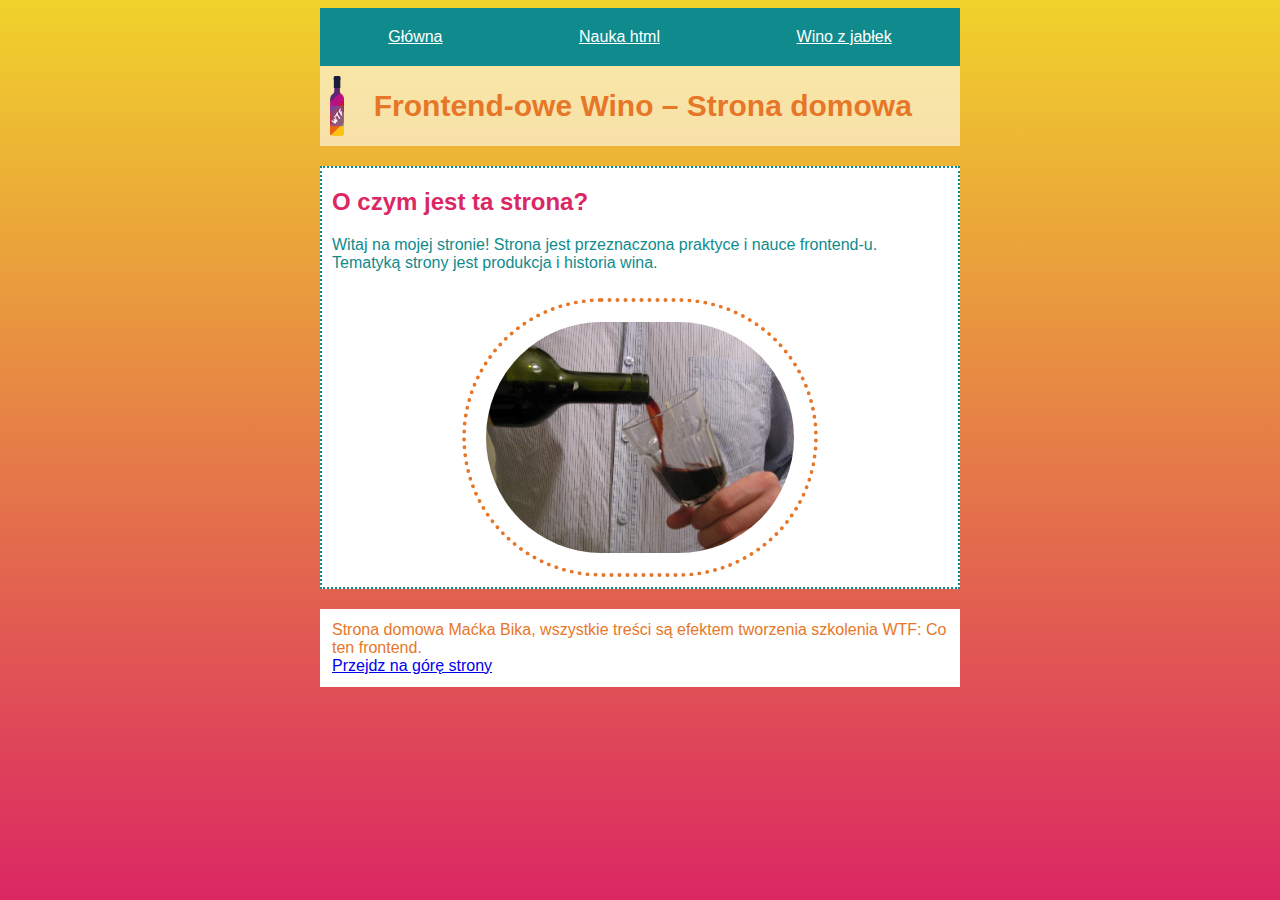
==== index.html @ 14f8402b "first commit" ====
<!DOCTYPE html>
<html lang="pl">
  <head>
    <meta charset="UTF-8" />
    <meta http-equiv="X-UA-Compatible" content="IE=edge" />
    <meta name="viewport" content="width=device-width, initial-scale=1.0" />
    <title>Frontend-owe Wino</title>
    <link href="style.css" rel="stylesheet" type="text/css" />
  </head>
  <body>
    <header class="web-header">
      <nav class="web-navigation">
        <a class="web-navigation__link" href="index.html">Główna</a>
        <a class="web-navigation__link" href="nauka-html.html">Nauka html</a>
        <a class="web-navigation__link" href="wino-z-jablek.html">Wino z jabłek</a>
      </nav>
    </header>

    <main class="main">
      <!--Document header-->
      <header class="document-header" id="top">
        <img
          class="document-header__image"
          src="wino.png"
          alt="logo Frontend-owego wina"
        />
        <h1 class="document-header__heading">Frontend-owe Wino – Strona domowa</h1>
      </header>
      <!--Sections-->
      <section class="section">
        <h2 class="section__header">O czym jest ta strona?</h2>
        <p class="section__paragraph">
          Witaj na mojej stronie! Strona jest przeznaczona praktyce i nauce
          frontend-u. Tematyką strony jest produkcja i historia wina.
        </p>
        <div class="section__img-center">
          <img class="section__img" src="img/nalewanie-wina.jpg" />
        </div>
      </section>

      <footer class="footer">
        Strona domowa Maćka Bika, wszystkie treści są efektem tworzenia
        szkolenia WTF: Co ten frontend.<br />
        <a href="#top">Przejdz na górę strony</a>
      </footer>

      <script src="main.js"></script>
    </main>
  </body>
</html>
---- style.css ----
html
{
    display: flex;
    justify-content: center;
    background: rgb(217, 215, 255);
    background: linear-gradient(0deg, #DB2763 0%, rgb(240, 210, 43) 100%);
    min-height: 100%;
    background-size: cover;
    font-family: -apple-system, BlinkMacSystemFont, 'Segoe UI', Roboto, Oxygen, Ubuntu, Cantarell, 'Open Sans', 'Helvetica Neue', sans-serif;
}

/*Poprawne klasy*/
/*Navigation*/
.web-header
{

}
.web-navigation
{
    background: #0F8B8D;
    display: flex;
    justify-content: space-around;
}
.web-navigation__link
{
    color:white;
    margin: 20px;  
}

/*Main*/
.main
{
    min-width: 400px;
    width: 50vw;
}

/*Header*/
.document-header
{
    background: rgba(255, 255, 255, 0.575);
    display: flex;
    justify-content: center;
}
.document-header__image
{
    padding: 10px;
    align-self: center;
    height: 60px;
}
.document-header__heading
{
    width: 100%;
    color: #E77728;
    padding-left: 20px;
    align-self: center;
    font-size: 30px;
}

/*Sections*/
.section
{
    background: white;
    border: 2px dotted #0F8B8D;
    margin: 20px 0;
    padding: 0 10px;
}
.section__header
{
    color: #DB2763;
}
.section__paragraph
{
    color: #0F8B8D;
}
.section__img-center
{
    display: flex;
    justify-content: center;
}
.section__img
{
    border: 4px dotted #E77728;
    border-radius: 200px;
    padding: 20px;
    margin: 10px;
    width: 50%;
}
/*Articles*/
.article
{

}
.article__header
{
    color: #143642;
}
.article__paragraph
{
    color: #0F8B8D;
}



/*Wkurwiające*/
.footer
{
    padding: 12px;
    background: rgb(255, 255, 255);
    color: #E77728;
}



.apple-wine-section__image
{
    width: 80%;
    margin: 0 10% 30px 10%;
    border: 10px double  #DB2763;

}


@media (max-width:768px) {
    .header-heading
    {
        font-size: 20px;
    }
}
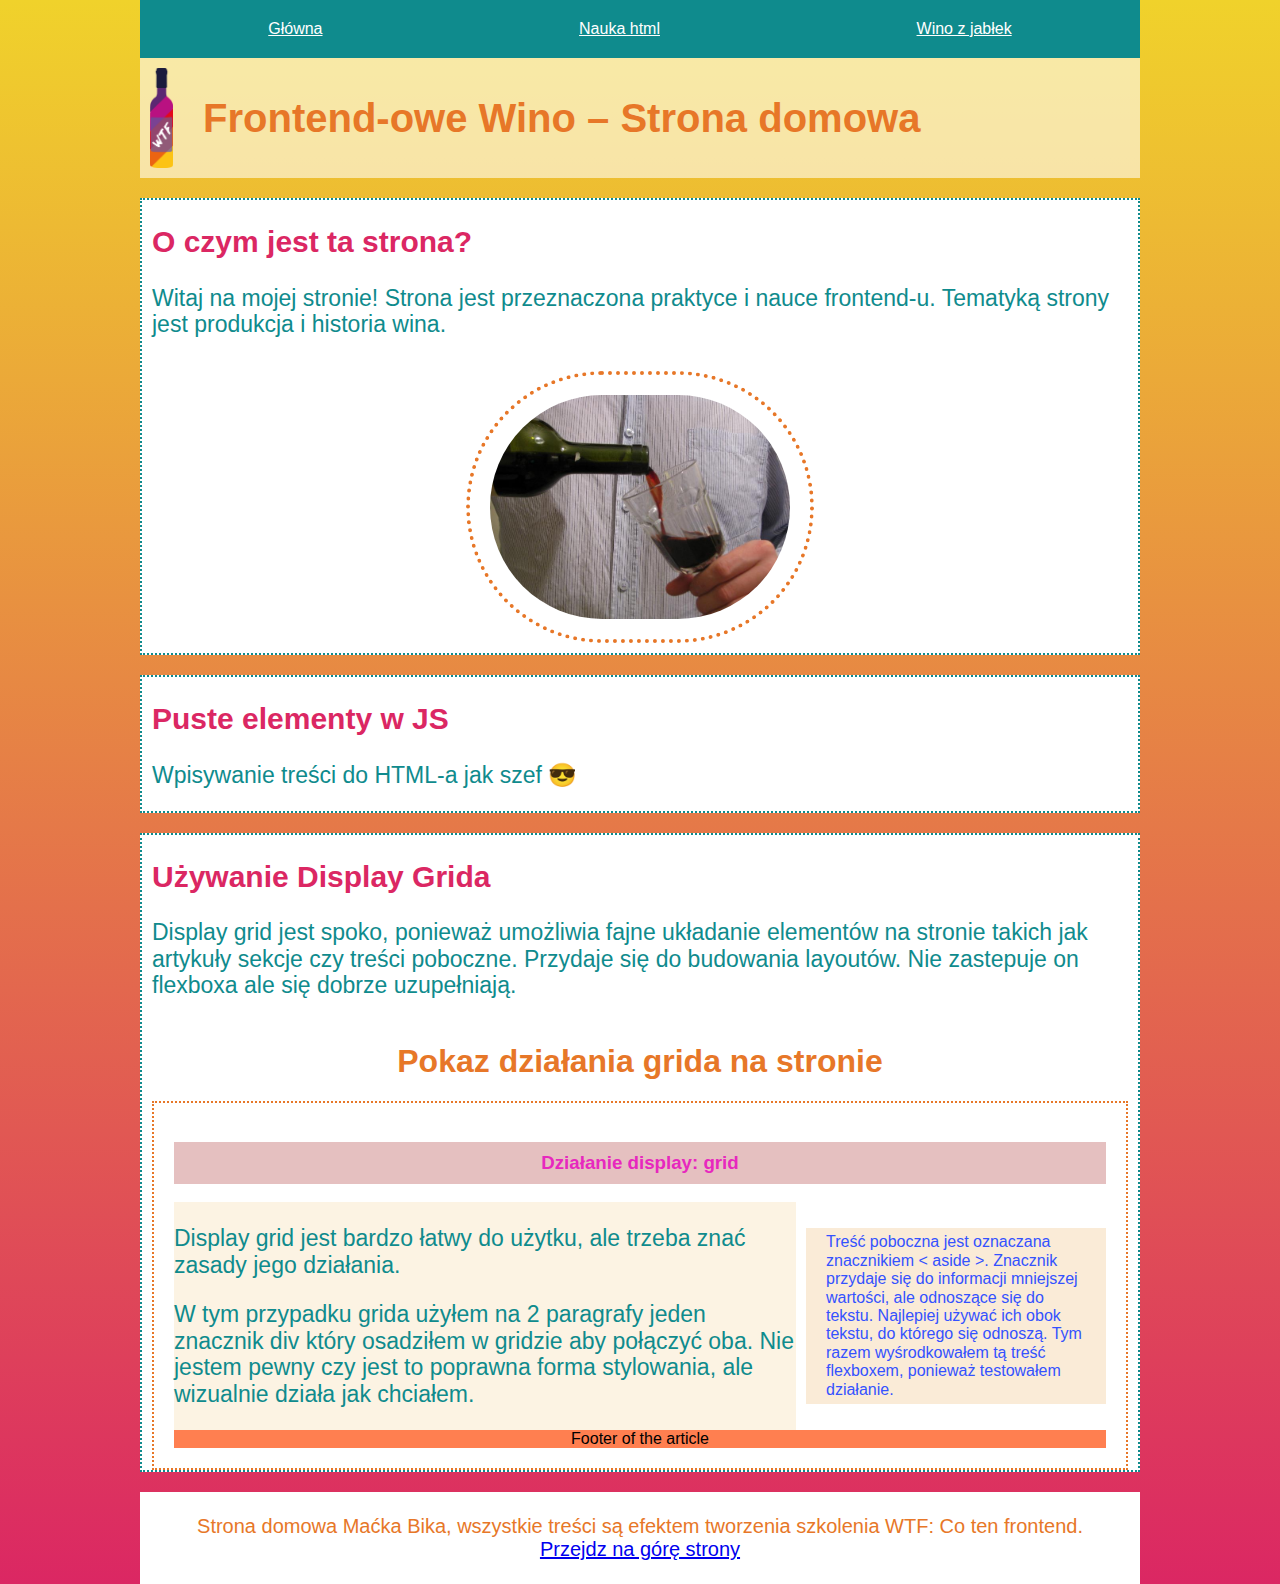
==== commit 06b0c4ec: "adding article about display grid" ====
--- a/index.html
+++ b/index.html
@@ -1,50 +1,80 @@
 <!DOCTYPE html>
 <html lang="pl">
-  <head>
-    <meta charset="UTF-8" />
-    <meta http-equiv="X-UA-Compatible" content="IE=edge" />
-    <meta name="viewport" content="width=device-width, initial-scale=1.0" />
-    <title>Frontend-owe Wino</title>
-    <link href="style.css" rel="stylesheet" type="text/css" />
-  </head>
-  <body>
-    <header class="web-header">
-      <nav class="web-navigation">
-        <a class="web-navigation__link" href="index.html">Główna</a>
-        <a class="web-navigation__link" href="nauka-html.html">Nauka html</a>
-        <a class="web-navigation__link" href="wino-z-jablek.html">Wino z jabłek</a>
-      </nav>
+
+<head>
+  <meta charset="UTF-8" />
+  <meta http-equiv="X-UA-Compatible" content="IE=edge" />
+  <meta name="viewport" content="width=device-width, initial-scale=1.0" />
+  <title>Frontend-owe Wino</title>
+  <link href="style.css" rel="stylesheet" type="text/css" />
+  <link href="normalize.css" rel="stylesheet" type="text/css" />
+</head>
+
+<body>
+  <header class="web-header">
+    <nav class="web-navigation">
+      <a class="web-navigation__link" href="index.html">Główna</a>
+      <a class="web-navigation__link" href="nauka-html.html">Nauka html</a>
+      <a class="web-navigation__link" href="wino-z-jablek.html">Wino z jabłek</a>
+    </nav>
+  </header>
+
+  <main class="main">
+    <!--Document header-->
+    <header class="document-header" id="top">
+      <img class="document-header__image" src="wino.png" alt="logo Frontend-owego wina" />
+      <h1 class="document-header__heading">
+        Frontend-owe Wino – Strona domowa
+      </h1>
     </header>
+    <!--Sections-->
+    <section class="section">
+      <h2 class="section__header">O czym jest ta strona?</h2>
+      <p class="section__paragraph">
+        Witaj na mojej stronie! Strona jest przeznaczona praktyce i nauce
+        frontend-u. Tematyką strony jest produkcja i historia wina.
+      </p>
+      <div class="section__img-center">
+        <img class="section__img" src="img/nalewanie-wina.jpg" />
+      </div>
+    </section>
+    <section class="section">
+      <h2 class="section__header">Puste elementy w JS</h2>
+      <p class="section__paragraph section__paragraph--js"></p>
+    </section>
 
-    <main class="main">
-      <!--Document header-->
-      <header class="document-header" id="top">
-        <img
-          class="document-header__image"
-          src="wino.png"
-          alt="logo Frontend-owego wina"
-        />
-        <h1 class="document-header__heading">Frontend-owe Wino – Strona domowa</h1>
-      </header>
-      <!--Sections-->
-      <section class="section">
-        <h2 class="section__header">O czym jest ta strona?</h2>
-        <p class="section__paragraph">
-          Witaj na mojej stronie! Strona jest przeznaczona praktyce i nauce
-          frontend-u. Tematyką strony jest produkcja i historia wina.
-        </p>
-        <div class="section__img-center">
-          <img class="section__img" src="img/nalewanie-wina.jpg" />
-        </div>
-      </section>
+    <!--Section grid-->
+    <section class="section">
+      <h2 class="section__header">Używanie Display Grida</h2>
+      <p class="section__paragraph">Display grid jest spoko, ponieważ umożliwia fajne układanie elementów na stronie
+        takich jak artykuły sekcje czy
+        treści poboczne. Przydaje się do budowania layoutów. Nie zastepuje on flexboxa ale się dobrze uzupełniają.</p>
+      <div class="section-grid">
+        <h1 class="section-grid__heading">Pokaz działania grida na stronie</h1>
+        <article class="section-grid__article">
+          <h3 class="section-grid__article-heading">Działanie display: grid</h3>
+          <div class="section-grid__article-paragraphs">
+            <p class="section__paragraph">Display grid jest bardzo łatwy do użytku, ale trzeba znać zasady jego działania.</p>
+            <p class="section__paragraph">W tym przypadku grida użyłem na 2 paragrafy jeden znacznik div który osadziłem w gridzie
+              aby połączyć oba. Nie jestem pewny czy jest to poprawna forma stylowania, ale wizualnie działa jak chciałem.
+            </p>
+          </div>
+          <aside class="section-grid__article-aside">Treść poboczna jest oznaczana znacznikiem < aside >. Znacznik przydaje się do informacji mniejszej wartości, ale odnoszące się do tekstu. Najlepiej używać ich obok tekstu, do którego się odnoszą. Tym razem wyśrodkowałem tą treść flexboxem, ponieważ testowałem działanie. </aside>
+          <footer class="section-grid__article-footer">Footer of the article </footer>
+        </article>
+      </div>
+    </section>
 
-      <footer class="footer">
+    <footer class="footer">
+      <p class="footer__paragraph">
         Strona domowa Maćka Bika, wszystkie treści są efektem tworzenia
         szkolenia WTF: Co ten frontend.<br />
         <a href="#top">Przejdz na górę strony</a>
-      </footer>
+      </p>
+    </footer>
 
-      <script src="main.js"></script>
-    </main>
-  </body>
-</html>
+    <script src="main.js"></script>
+  </main>
+</body>
+
+</html>--- a/style.css
+++ b/style.css
@@ -30,8 +30,7 @@
 /*Main*/
 .main
 {
-    min-width: 400px;
-    width: 50vw;
+    max-width: 1000px;
 }
 
 /*Header*/
@@ -43,9 +42,10 @@
 }
 .document-header__image
 {
+    top: 30%;
     padding: 10px;
     align-self: center;
-    height: 60px;
+    height: 100px;
 }
 .document-header__heading
 {
@@ -53,7 +53,7 @@
     color: #E77728;
     padding-left: 20px;
     align-self: center;
-    font-size: 30px;
+    font-size: 40px;
 }
 
 /*Sections*/
@@ -66,10 +66,12 @@
 }
 .section__header
 {
+    font-size: 30px;
     color: #DB2763;
 }
 .section__paragraph
 {
+    font-size: 23px;
     color: #0F8B8D;
 }
 .section__img-center
@@ -83,7 +85,7 @@
     border-radius: 200px;
     padding: 20px;
     margin: 10px;
-    width: 50%;
+    width: 300px;
 }
 /*Articles*/
 .article
@@ -98,15 +100,78 @@
 {
     color: #0F8B8D;
 }
+/*Section-grid*/
+.section-grid
+{
+    flex-direction: column;
+    display: flex;
+    align-items: center;
+}
+.section-grid__heading
+{
+    color: #E77728;
+}
+.section-grid__article
+{
+    border: crimson 2px dotted;
+    column-gap: 10px;
+    display: grid;
+    grid-template-areas: 
+    "heading heading"
+    "paragraph aside"
+    "footer footer";
+    grid-template-columns: 1fr 300px;
+    border: 2px dotted #E77728;
+    padding: 20px;
+}
+.section-grid__article-heading
+{
+    padding: 10px;
+    text-align: center;
+    color: #e728be;
+    background: rgba(165, 42, 42, 0.294);
+    grid-area: heading;
+}
+.section-grid__article-paragraphs
+{
+    background-color: rgba(233, 149, 14, 0.116);
+    color:#0F8B8D;
+    grid-area: paragraph;
+}
+
+.section-grid__article-aside
+{
+    flex-direction: column;
+    background-color: antiquewhite;
+    display: flex;
+    padding: 5px 20px;
+    align-self: center;
+    color:rgb(52, 82, 255);
+    grid-area: aside;
+}
+.section-grid__article-footer
+{
+    background: coral;
+    text-align: center;
+    grid-area: footer;
+}
+
 
 
 
 /*Wkurwiające*/
 .footer
 {
-    padding: 12px;
+    display: flex;
+    text-align: center;
+    justify-content: center;
+    padding: 3px 10px;
     background: rgb(255, 255, 255);
     color: #E77728;
+}
+.footer__paragraph
+{
+    font-size: 20px;
 }
 
 
@@ -120,10 +185,12 @@
 }
 
 
-@media (max-width:768px) {
-    .header-heading
+@media (max-width:375px) {
+    .document-header__heading
     {
         font-size: 20px;
+        text-align: center;
     }
+
 }
 
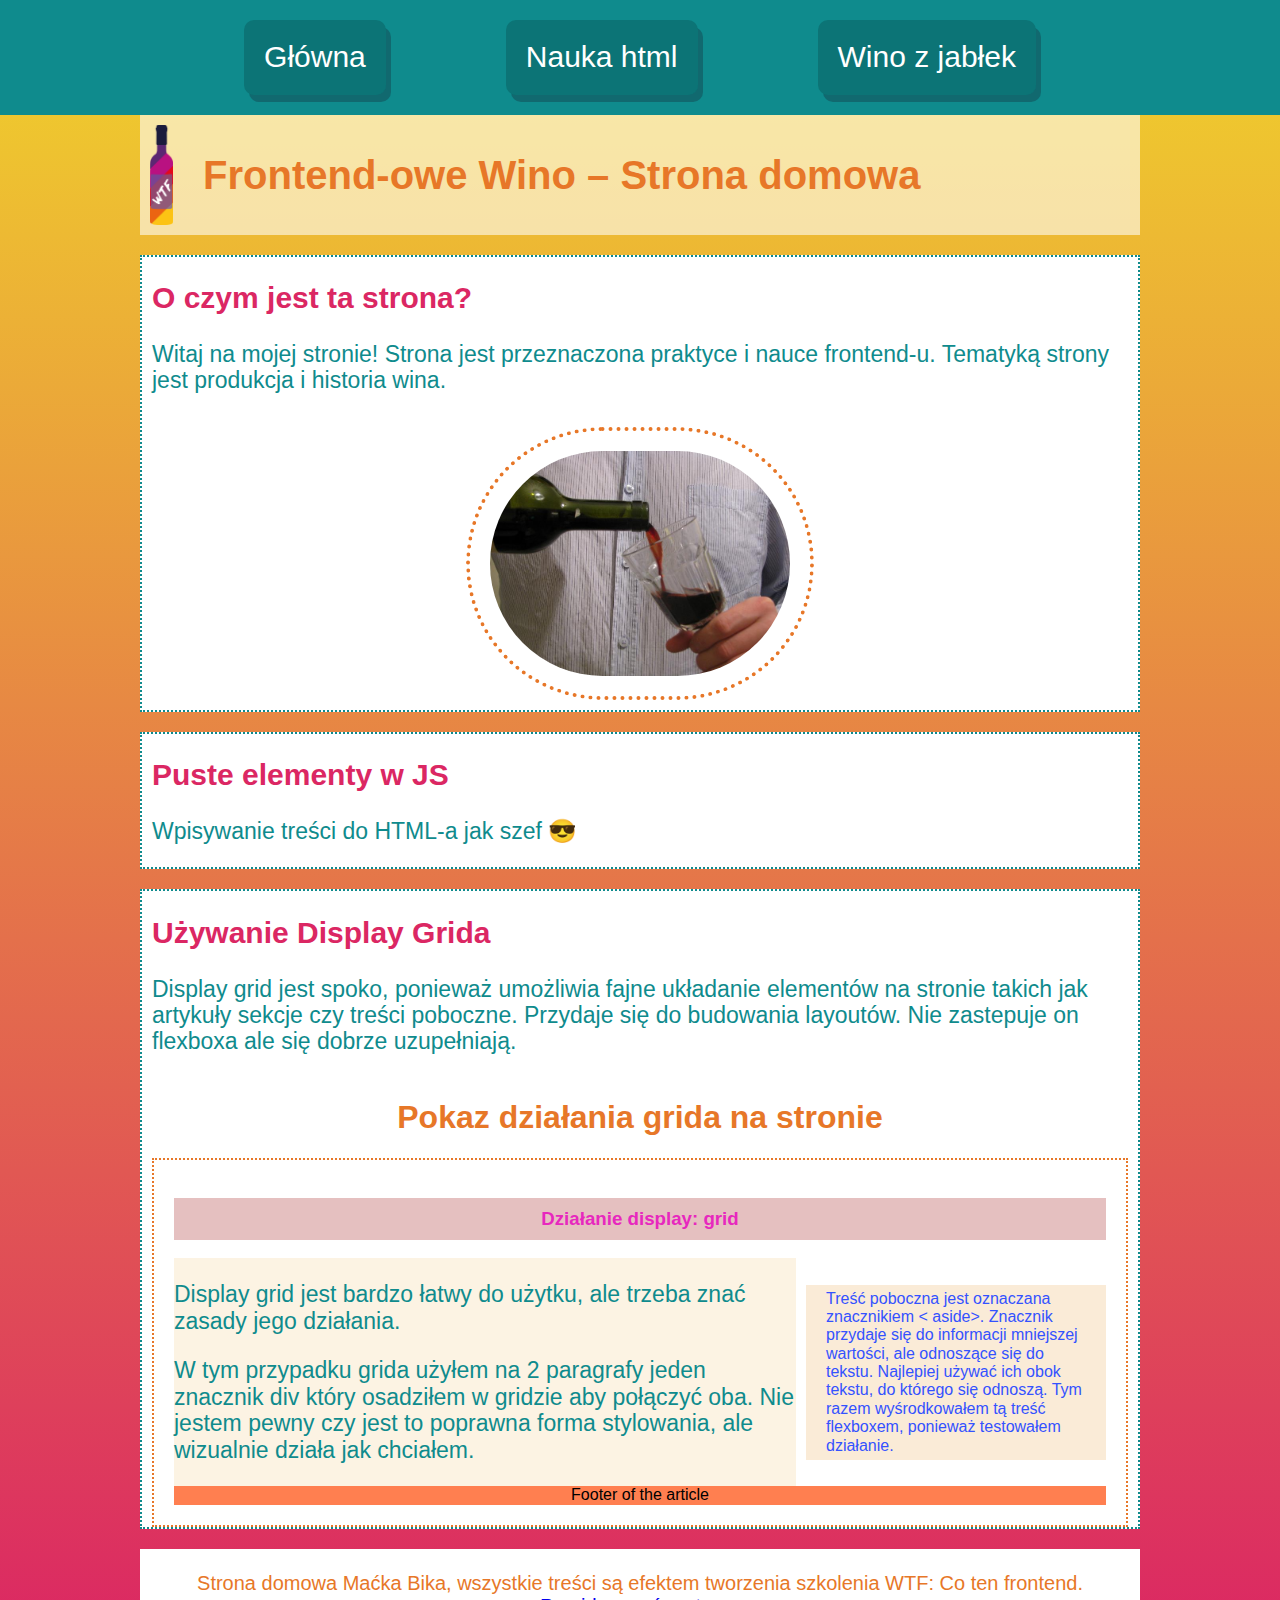
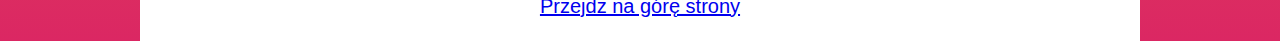
==== commit 5ec77f28: "changing styles of the navigation and fixing footers on other subpages" ====
--- a/index.html
+++ b/index.html
@@ -18,7 +18,7 @@
       <a class="web-navigation__link" href="wino-z-jablek.html">Wino z jabłek</a>
     </nav>
   </header>
-
+  <div class="main-center">
   <main class="main">
     <!--Document header-->
     <header class="document-header" id="top">
@@ -54,12 +54,18 @@
         <article class="section-grid__article">
           <h3 class="section-grid__article-heading">Działanie display: grid</h3>
           <div class="section-grid__article-paragraphs">
-            <p class="section__paragraph">Display grid jest bardzo łatwy do użytku, ale trzeba znać zasady jego działania.</p>
-            <p class="section__paragraph">W tym przypadku grida użyłem na 2 paragrafy jeden znacznik div który osadziłem w gridzie
-              aby połączyć oba. Nie jestem pewny czy jest to poprawna forma stylowania, ale wizualnie działa jak chciałem.
+            <p class="section__paragraph">Display grid jest bardzo łatwy do użytku, ale trzeba znać zasady jego
+              działania.</p>
+            <p class="section__paragraph">W tym przypadku grida użyłem na 2 paragrafy jeden znacznik div który osadziłem
+              w gridzie
+              aby połączyć oba. Nie jestem pewny czy jest to poprawna forma stylowania, ale wizualnie działa jak
+              chciałem.
             </p>
           </div>
-          <aside class="section-grid__article-aside">Treść poboczna jest oznaczana znacznikiem < aside >. Znacznik przydaje się do informacji mniejszej wartości, ale odnoszące się do tekstu. Najlepiej używać ich obok tekstu, do którego się odnoszą. Tym razem wyśrodkowałem tą treść flexboxem, ponieważ testowałem działanie. </aside>
+          <aside class="section-grid__article-aside">Treść poboczna jest oznaczana znacznikiem < aside>. Znacznik
+              przydaje się do informacji mniejszej wartości, ale odnoszące się do tekstu. Najlepiej używać ich obok
+              tekstu, do którego się odnoszą. Tym razem wyśrodkowałem tą treść flexboxem, ponieważ testowałem działanie.
+          </aside>
           <footer class="section-grid__article-footer">Footer of the article </footer>
         </article>
       </div>
@@ -75,6 +81,7 @@
 
     <script src="main.js"></script>
   </main>
+</div>
 </body>
 
 </html>--- a/style.css
+++ b/style.css
@@ -1,7 +1,5 @@
 html
 {
-    display: flex;
-    justify-content: center;
     background: rgb(217, 215, 255);
     background: linear-gradient(0deg, #DB2763 0%, rgb(240, 210, 43) 100%);
     min-height: 100%;
@@ -13,24 +11,36 @@
 /*Navigation*/
 .web-header
 {
-
+    font-size: 30px;
 }
 .web-navigation
 {
     background: #0F8B8D;
     display: flex;
-    justify-content: space-around;
+    justify-content: center;
+    
 }
 .web-navigation__link
 {
+    background: #052f2f3f;
+    padding: 20px;
+    border-radius: 10px;
+    box-shadow: 5px 7px  #14364265;
+    text-decoration: none;
     color:white;
-    margin: 20px;  
+    margin: 20px 60px;  
 }
 
 /*Main*/
 .main
 {
     max-width: 1000px;
+}
+.main-center
+{
+    
+    display: flex;
+    justify-content: center;
 }
 
 /*Header*/
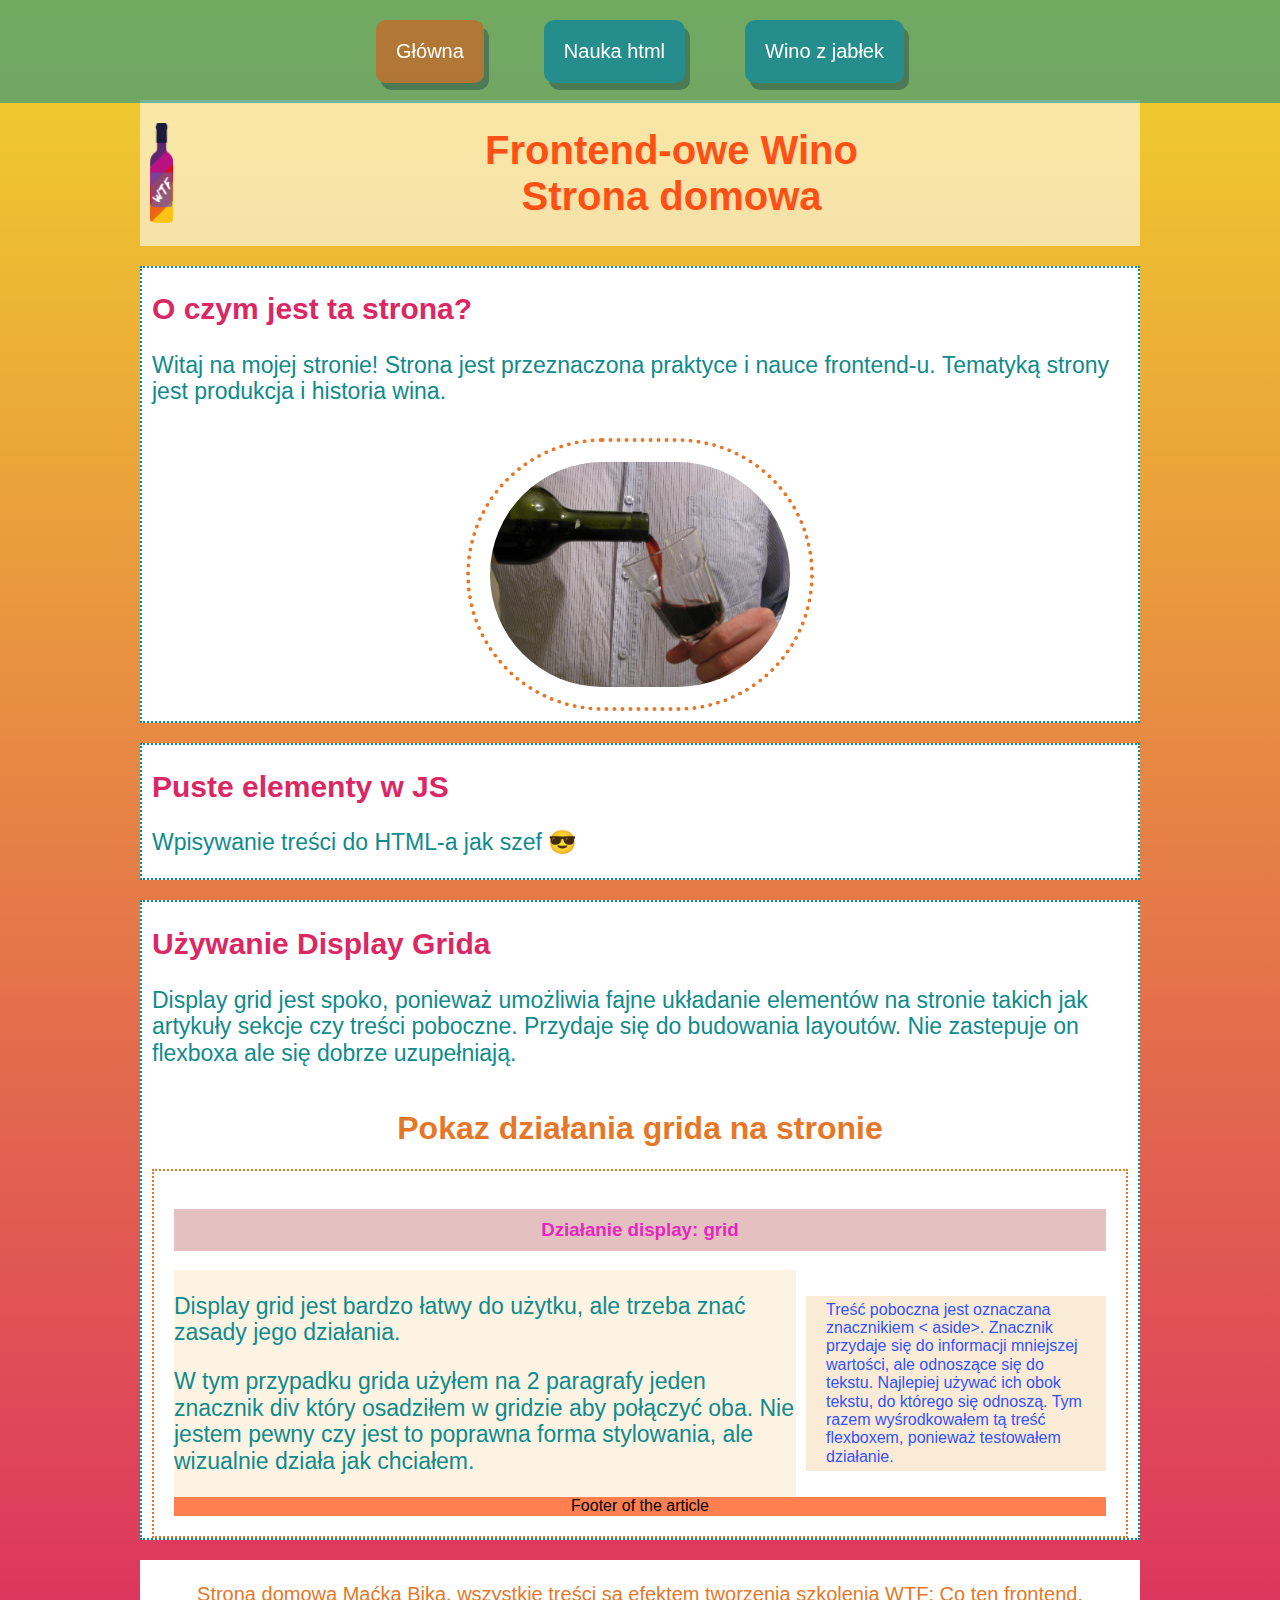
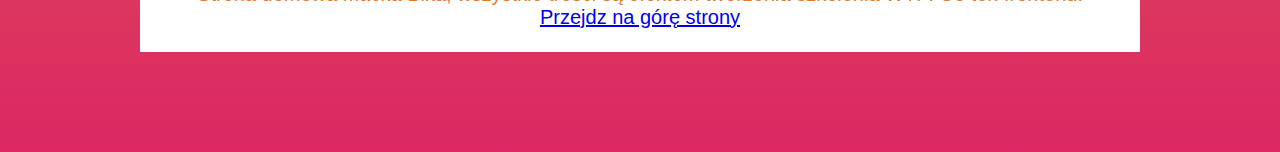
==== commit be65ad5b: "navigation style change" ====
--- a/index.html
+++ b/index.html
@@ -13,7 +13,7 @@
 <body>
   <header class="web-header">
     <nav class="web-navigation">
-      <a class="web-navigation__link" href="index.html">Główna</a>
+      <a class="web-navigation__link" style="background-color: rgba(255, 60, 0, 0.452);" href="index.html">Główna</a>
       <a class="web-navigation__link" href="nauka-html.html">Nauka html</a>
       <a class="web-navigation__link" href="wino-z-jablek.html">Wino z jabłek</a>
     </nav>
@@ -24,7 +24,7 @@
     <header class="document-header" id="top">
       <img class="document-header__image" src="wino.png" alt="logo Frontend-owego wina" />
       <h1 class="document-header__heading">
-        Frontend-owe Wino – Strona domowa
+        Frontend-owe Wino <br> Strona domowa
       </h1>
     </header>
     <!--Sections-->
--- a/style.css
+++ b/style.css
@@ -11,29 +11,32 @@
 /*Navigation*/
 .web-header
 {
-    font-size: 30px;
+    width: 100%;
+    position: fixed;
+    font-size: 20px;
 }
 .web-navigation
 {
-    background: #0F8B8D;
+    background: #0f8b8d8f;
     display: flex;
     justify-content: center;
     
 }
 .web-navigation__link
 {
-    background: #052f2f3f;
+    background: #268d8d;
     padding: 20px;
     border-radius: 10px;
     box-shadow: 5px 7px  #14364265;
     text-decoration: none;
     color:white;
-    margin: 20px 60px;  
+    margin: 20px 30px;  
 }
 
 /*Main*/
 .main
 {
+    margin: 100px;
     max-width: 1000px;
 }
 .main-center
@@ -59,8 +62,10 @@
 }
 .document-header__heading
 {
+    text-align: center;
     width: 100%;
-    color: #E77728;
+    color: #ff430ae8;
+    text-shadow: #f4d293d2 1px 1px;
     padding-left: 20px;
     align-self: center;
     font-size: 40px;
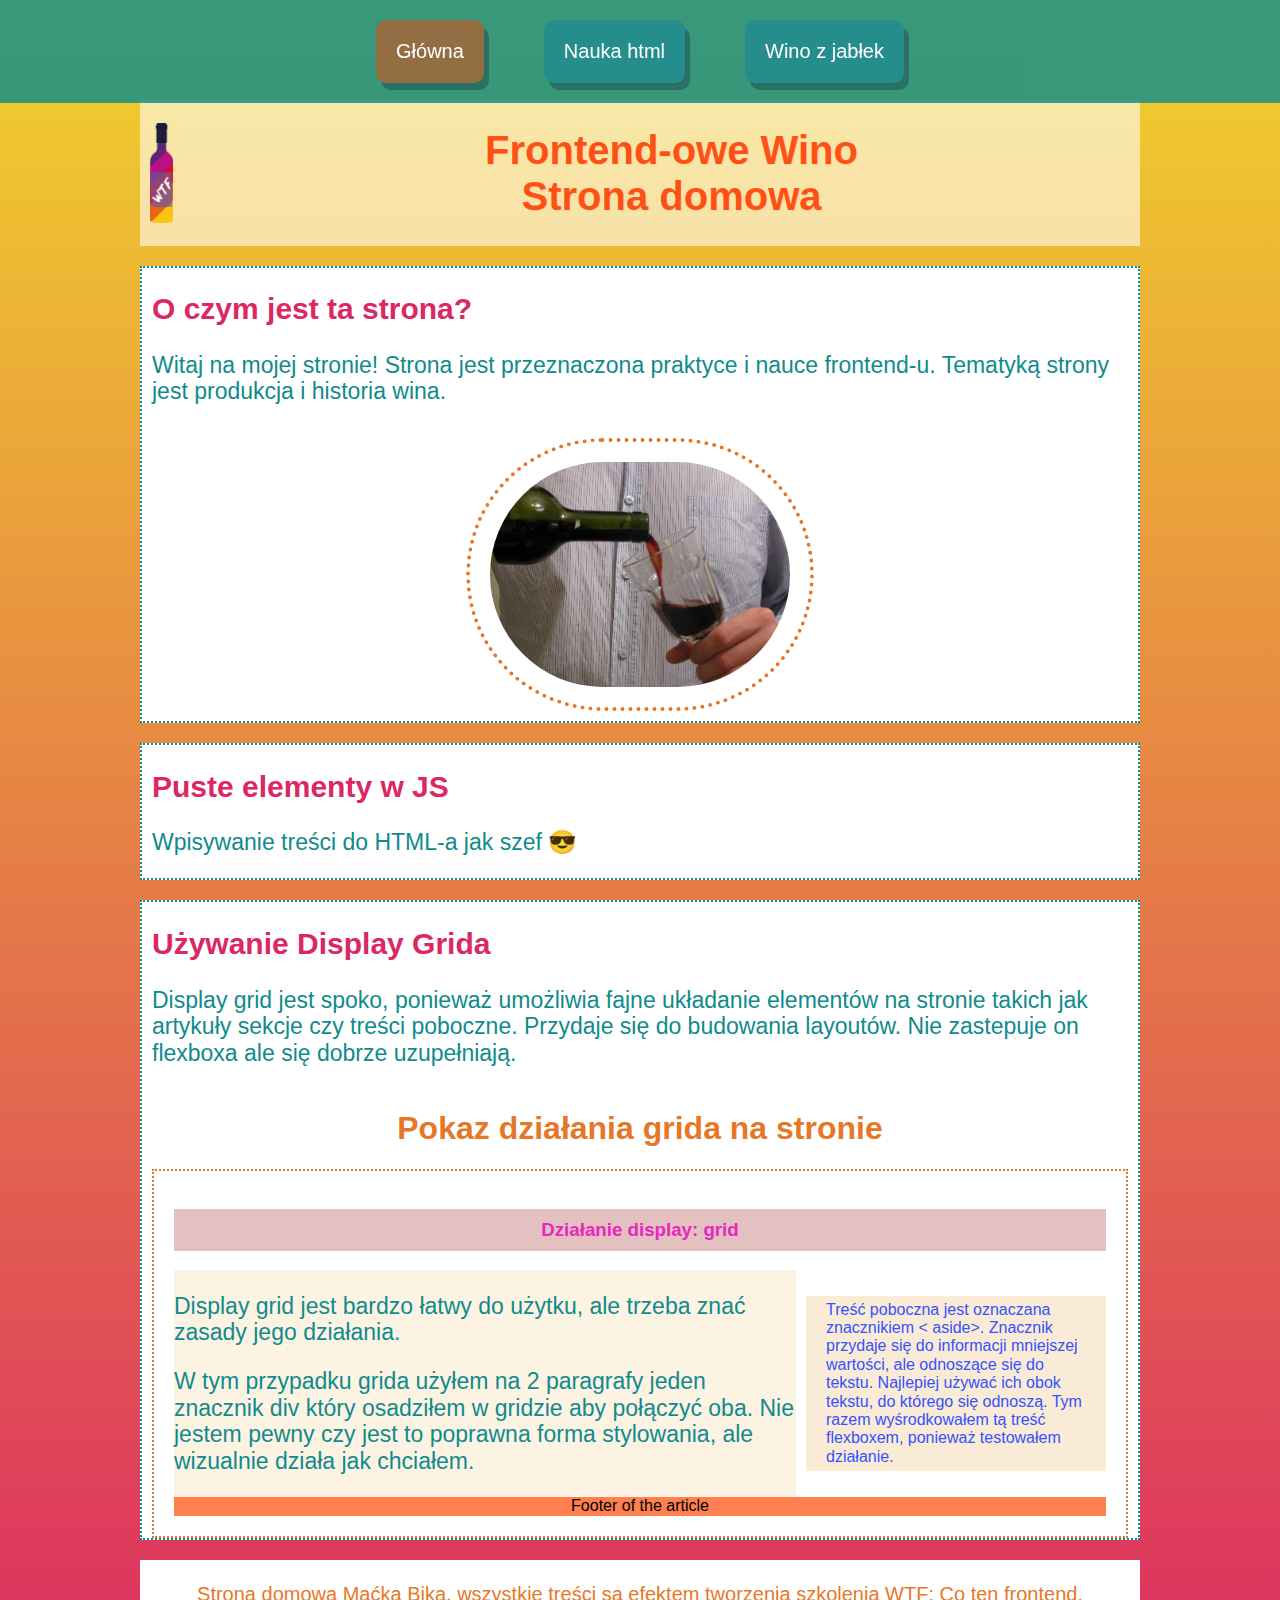
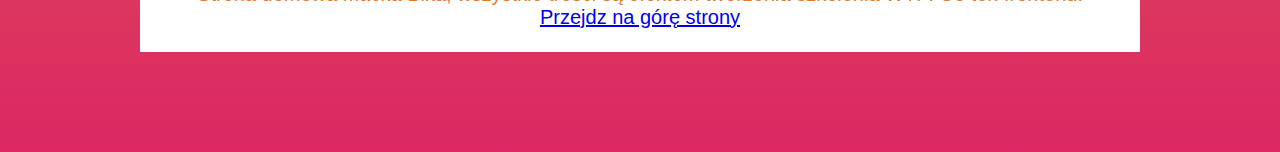
==== commit f949bbc8: "adding hamburger navigation" ====
--- a/index.html
+++ b/index.html
@@ -12,6 +12,9 @@
 
 <body>
   <header class="web-header">
+    <div class="web-header__image-relative">
+      <img class="web-header__image web-header__image--js" src="wino.png" alt="logo Frontend-owego wina" />
+    </div>
     <nav class="web-navigation">
       <a class="web-navigation__link" style="background-color: rgba(255, 60, 0, 0.452);" href="index.html">Główna</a>
       <a class="web-navigation__link" href="nauka-html.html">Nauka html</a>
@@ -78,7 +81,8 @@
         <a href="#top">Przejdz na górę strony</a>
       </p>
     </footer>
-
+    
+    <script src="hamburger.js"></script>
     <script src="main.js"></script>
   </main>
 </div>
--- a/style.css
+++ b/style.css
@@ -10,7 +10,9 @@
 /*Poprawne klasy*/
 /*Navigation*/
 .web-header
-{
+{   
+    min-height: 100px;
+    background: #0f8b8d8f;
     width: 100%;
     position: fixed;
     font-size: 20px;
@@ -21,6 +23,18 @@
     display: flex;
     justify-content: center;
     
+}
+.web-header__image-relative
+{
+    position: relative;
+}
+.web-header__image
+{
+    display: none;
+    right: 50px;
+    height: 70px;
+    top: 20px;
+    position: absolute;
 }
 .web-navigation__link
 {
@@ -174,6 +188,7 @@
 
 
 
+
 /*Wkurwiające*/
 .footer
 {
@@ -200,12 +215,32 @@
 }
 
 
-@media (max-width:375px) {
+
+
+@media (max-width:768px) {
     .document-header__heading
     {
-        font-size: 20px;
+        font-size: 30px;
         text-align: center;
     }
-
-}
-
+    .web-header__image
+    {
+        display: block;
+    }
+    .web-navigation
+    {
+        display: none;
+        flex-direction: column;
+    }
+    .web-navigation__link
+    {
+        width: 70%;
+    }
+    .web-navigation--js
+    {
+        display: flex;
+    }
+
+
+}
+
